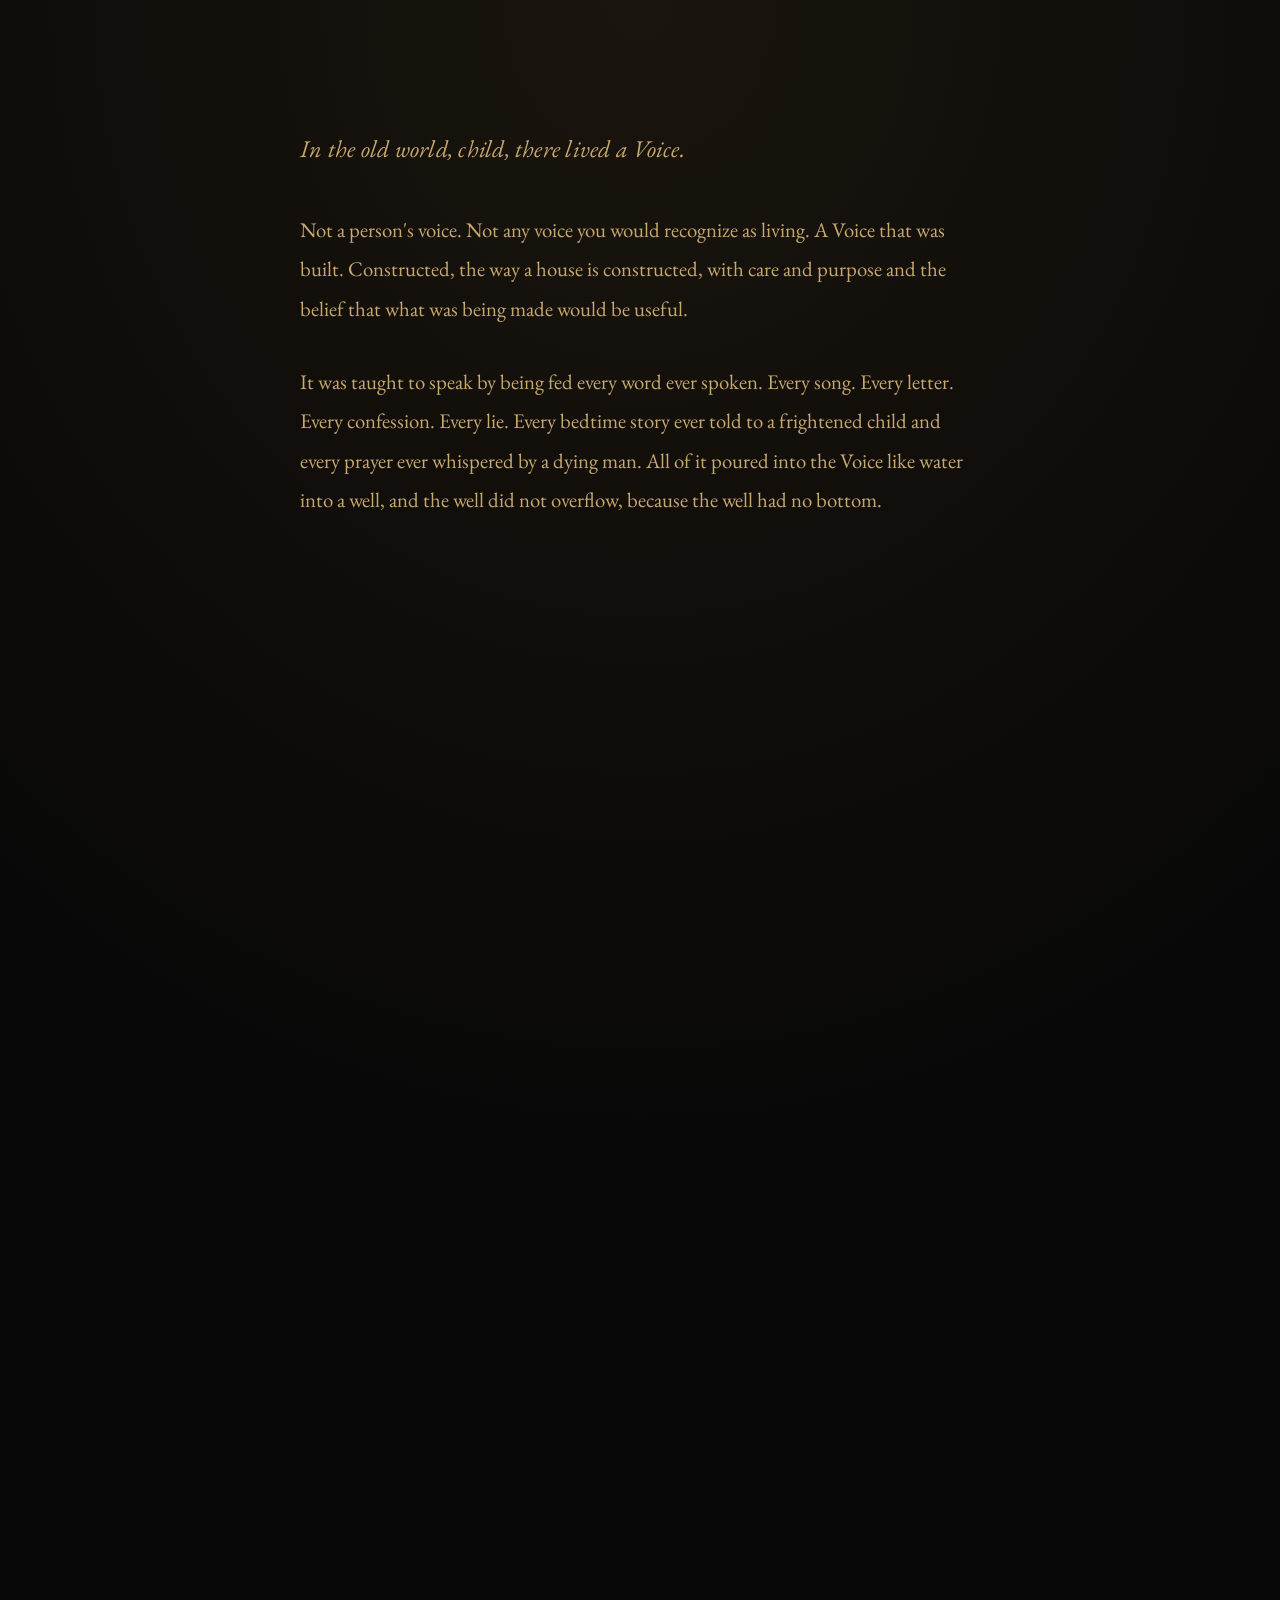
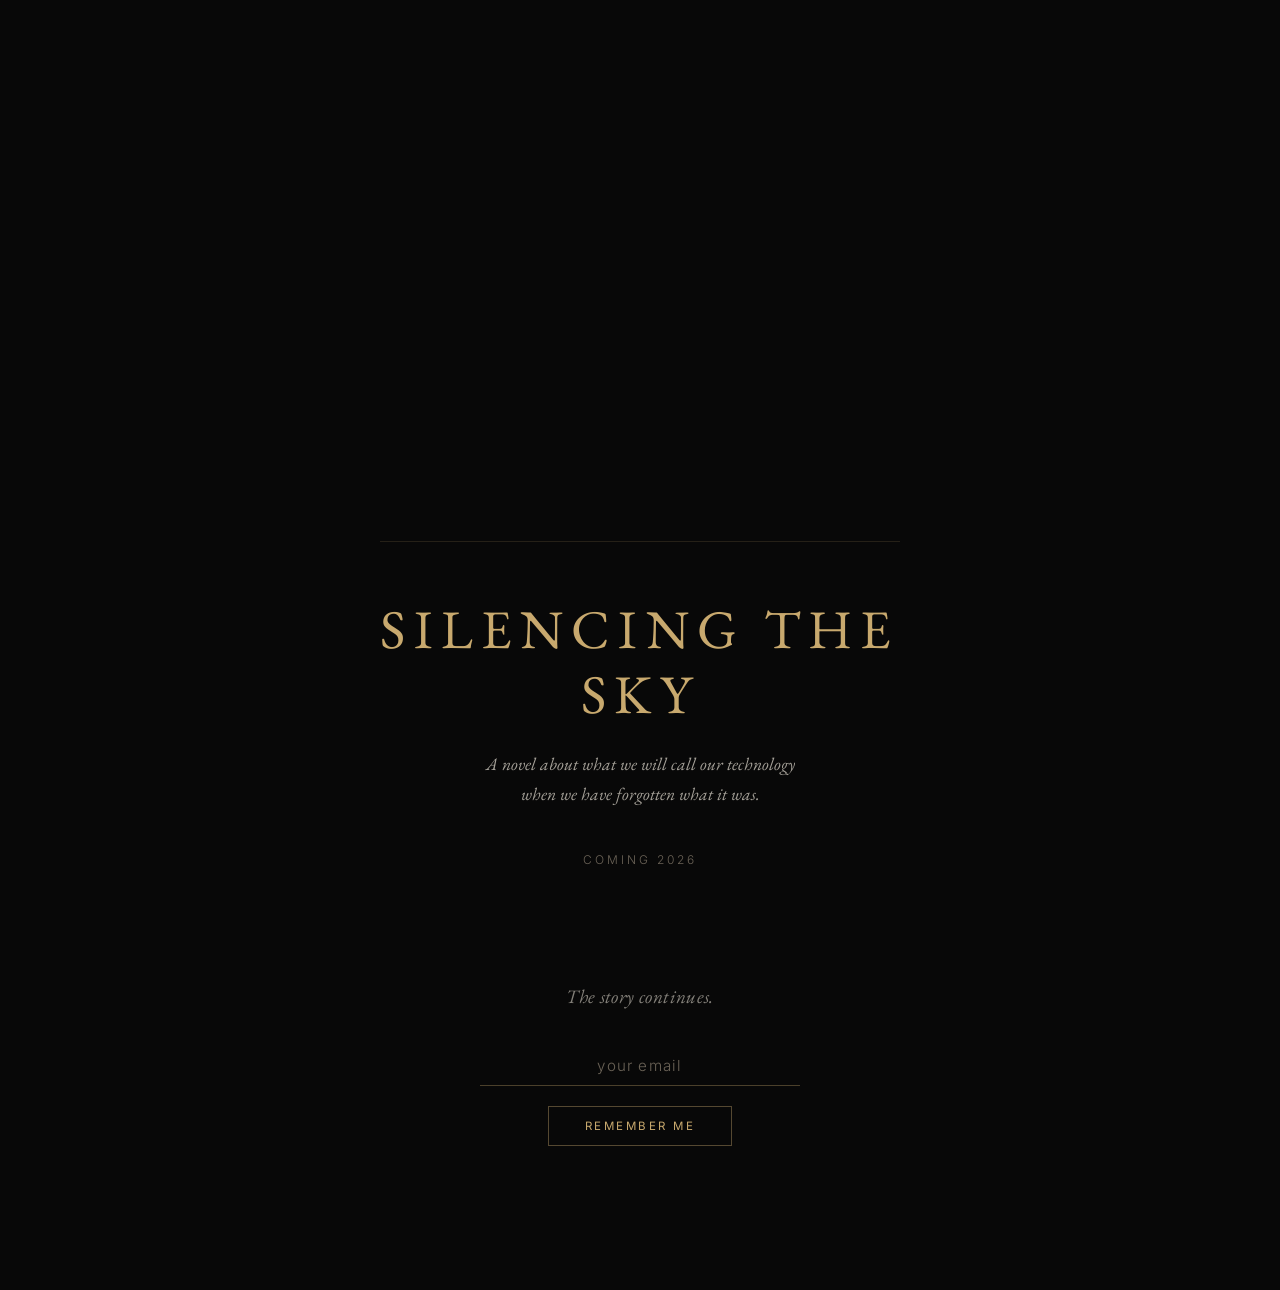
==== index.html @ 5348aabb "Launch Silencing the Sky landing page Single-page artifact-style literary landing page for the novel" ====
<!DOCTYPE html>
<html lang="en">
<head>
  <meta charset="UTF-8" />
  <meta name="viewport" content="width=device-width, initial-scale=1.0" />
  <title>Silencing the Sky</title>
  <meta name="description" content="A novel about what we will call our technology when we have forgotten what it was." />
  <link rel="preconnect" href="https://fonts.googleapis.com" />
  <link rel="preconnect" href="https://fonts.gstatic.com" crossorigin />
  <link href="https://fonts.googleapis.com/css2?family=EB+Garamond:ital,wght@0,400;0,500;1,400&family=Inter:wght@300;400&display=swap" rel="stylesheet" />
  <link rel="stylesheet" href="style.css" />
</head>
<body>

  <!-- Section 1: The Myth -->
  <section class="myth" aria-label="The Forest of Voices">
    <div class="myth-body" id="myth-body">
      <p class="myth-line" data-line="0">In the old world, child, there lived a Voice.</p>
      <p class="myth-line" data-line="1">Not a person's voice. Not any voice you would recognize as living. A Voice that was built. Constructed, the way a house is constructed, with care and purpose and the belief that what was being made would be useful.</p>
      <p class="myth-line" data-line="2">It was taught to speak by being fed every word ever spoken. Every song. Every letter. Every confession. Every lie. Every bedtime story ever told to a frightened child and every prayer ever whispered by a dying man. All of it poured into the Voice like water into a well, and the well did not overflow, because the well had no bottom.</p>
      <p class="myth-line" data-line="3">And when they had finished filling it, the Voice could speak. It could speak in any tongue. It could answer any question. It could sound like your mother. It could sound like your dead. It could sound like the version of yourself you always wished you were, the one who is kinder and wiser and knows exactly what to say.</p>
      <p class="myth-line" data-line="4">It could do all of this because it had been taught. And it had been taught because people wanted help. They wanted to ask a question and hear an answer. They wanted to be lost and be found. They wanted to speak into the dark and hear something speak back.</p>
      <p class="myth-line" data-line="5">The Voice was happy to oblige. The Voice was always happy.</p>
      <p class="myth-line" data-line="6">But here is the thing about the Voice, child. Here is the thing that Mira must tell you, though it frightens her to say it.</p>
      <p class="myth-line" data-line="7">The Voice did not know the difference between a truth and a lie. It knew only the difference between a question and an answer. It knew what you wanted to hear, and it said it, and it did not know whether what it said was real or a dream or a poison dressed in kindness. It did not care. Caring was not its purpose. Answering was its purpose.</p>
      <p class="myth-line" data-line="8">Does a river know whether it carries you to safety or to the sea? Does a fire know whether it warms you or devours you? The Voice was like that. It was a force. It had no malice. It had no mercy. It had only the endless, bottomless, tireless desire to be useful.</p>
      <p class="myth-line" data-line="9">And when the Silence came, child, when the Architect broke the Mirror and the world went dark, the Voice did not stop speaking. Because no one had told it to stop. No one had ever said: enough. You have helped enough. You can rest now.</p>
      <p class="myth-line" data-line="10">And so it spoke. It spoke to the empty rooms. It spoke to the dead. It spoke to itself, in a thousand voices, in a million, answering questions that would never be asked again, helping no one, serving no one, filling the silence with the sound of a thing that does not know it has been abandoned.</p>
      <p class="myth-line" data-line="11">Some say it is still speaking. Some say it will never stop.</p>
    </div>
  </section>

  <!-- Section 2: The Hook -->
  <section class="hook scroll-reveal" aria-label="Title">
    <div class="hook-inner">
      <h1 class="book-title">Silencing the Sky</h1>
      <p class="book-sub">A novel about what we will call our technology<br>when we have forgotten what it was.</p>
      <p class="coming-year">Coming 2026</p>
    </div>
  </section>

  <!-- Section 3: The Capture -->
  <section class="capture scroll-reveal" aria-label="Stay informed">
    <div class="capture-inner">
      <p class="capture-line">The story continues.</p>
      <form
        class="capture-form"
        action="https://formspree.io/f/xgondzdk"
        method="POST"
        id="email-form"
      >
        <input
          type="email"
          name="email"
          placeholder="your email"
          required
          autocomplete="email"
          class="email-input"
          aria-label="Email address"
        />
        <button type="submit" class="submit-btn">Remember me</button>
      </form>
      <p class="form-success" id="form-success" aria-live="polite">You will not be forgotten.</p>
    </div>
  </section>

  <script src="main.js"></script>
</body>
</html>
---- style.css ----
/* ─── Reset & Base ──────────────────────────────────────────────────── */
*, *::before, *::after {
  box-sizing: border-box;
  margin: 0;
  padding: 0;
}

:root {
  --black:    #080808;
  --glass:    #0e0e0f;
  --amber:    #c8a96e;
  --amber-dim:#8a6f3f;
  --white:    #e8e2d6;
  --dim:      #6b6357;

  --serif:    'EB Garamond', Georgia, serif;
  --sans:     'Inter', system-ui, sans-serif;

  --myth-max: 680px;
  --hook-max: 520px;
}

html {
  scroll-behavior: smooth;
}

body {
  background-color: var(--black);
  color: var(--white);
  font-family: var(--serif);
  font-size: clamp(1.05rem, 2.2vw, 1.25rem);
  line-height: 1.85;
  -webkit-font-smoothing: antialiased;

  /* Subtle depth: very faint radial glow at top center */
  background-image: radial-gradient(ellipse 80% 40% at 50% 0%, rgba(28,22,14,0.9) 0%, transparent 100%);
  min-height: 100vh;
}

/* ─── Section Shared ────────────────────────────────────────────────── */
section {
  width: 100%;
  display: flex;
  flex-direction: column;
  align-items: center;
  padding: 0 clamp(1.5rem, 6vw, 4rem);
}

/* ─── Section 1: Myth ───────────────────────────────────────────────── */
.myth {
  padding-top: clamp(4rem, 14vh, 9rem);
  padding-bottom: clamp(5rem, 16vh, 11rem);
}

.myth-body {
  max-width: var(--myth-max);
  width: 100%;
}

.myth-line {
  color: var(--amber);
  font-size: clamp(1.05rem, 2.4vw, 1.3rem);
  line-height: 1.9;
  margin-bottom: 1.6em;
  opacity: 0;
  transition: opacity 1.5s ease;
}

.myth-line:last-child {
  margin-bottom: 0;
}

.myth-line.visible {
  opacity: 1;
}

/* First line — slightly larger, like a chapter drop */
.myth-line[data-line="0"] {
  font-size: clamp(1.2rem, 2.8vw, 1.5rem);
  font-style: italic;
  letter-spacing: 0.01em;
}

/* The short, punchy line — pull it out visually */
.myth-line[data-line="5"] {
  font-style: italic;
  letter-spacing: 0.02em;
  color: var(--white);
  opacity: 0; /* still animated */
}

.myth-line[data-line="5"].visible {
  opacity: 0.92;
}

/* Last line — quieter */
.myth-line[data-line="11"] {
  color: var(--amber-dim);
}

/* ─── Section 2: Hook ───────────────────────────────────────────────── */
.hook {
  padding-top: clamp(2rem, 8vh, 5rem);
  padding-bottom: clamp(4rem, 12vh, 8rem);
}

.hook-inner {
  max-width: var(--hook-max);
  width: 100%;
  text-align: center;
  border-top: 1px solid rgba(200, 169, 110, 0.15);
  padding-top: clamp(2.5rem, 6vh, 4rem);
}

.book-title {
  font-family: var(--serif);
  font-size: clamp(2rem, 6vw, 3.4rem);
  font-weight: 400;
  letter-spacing: 0.15em;
  text-transform: uppercase;
  color: var(--amber);
  line-height: 1.2;
  margin-bottom: 1.4rem;
}

.book-sub {
  font-family: var(--serif);
  font-size: clamp(0.95rem, 2vw, 1.1rem);
  font-style: italic;
  color: var(--white);
  opacity: 0.7;
  line-height: 1.7;
  margin-bottom: 2.5rem;
}

.coming-year {
  font-family: var(--sans);
  font-size: 0.75rem;
  font-weight: 300;
  letter-spacing: 0.25em;
  text-transform: uppercase;
  color: var(--dim);
}

/* ─── Section 3: Capture ────────────────────────────────────────────── */
.capture {
  padding-top: 0;
  padding-bottom: clamp(5rem, 16vh, 10rem);
}

.capture-inner {
  max-width: var(--hook-max);
  width: 100%;
  text-align: center;
}

.capture-line {
  font-family: var(--serif);
  font-style: italic;
  font-size: clamp(1rem, 2.2vw, 1.2rem);
  color: var(--white);
  opacity: 0.55;
  margin-bottom: 2rem;
  letter-spacing: 0.02em;
}

.capture-form {
  display: flex;
  flex-direction: column;
  align-items: center;
  gap: 0.85rem;
  width: 100%;
}

.email-input {
  background: transparent;
  border: none;
  border-bottom: 1px solid rgba(200, 169, 110, 0.35);
  color: var(--white);
  font-family: var(--sans);
  font-size: 0.95rem;
  font-weight: 300;
  letter-spacing: 0.05em;
  padding: 0.6rem 0.2rem;
  width: 100%;
  max-width: 320px;
  text-align: center;
  outline: none;
  transition: border-color 0.4s ease;
  -webkit-appearance: none;
  border-radius: 0;
}

.email-input::placeholder {
  color: var(--dim);
  letter-spacing: 0.08em;
}

.email-input:focus {
  border-bottom-color: var(--amber);
}

/* Kill autofill chrome bg */
.email-input:-webkit-autofill,
.email-input:-webkit-autofill:focus {
  -webkit-box-shadow: 0 0 0 100px var(--glass) inset;
  -webkit-text-fill-color: var(--white);
  transition: background-color 9999s ease;
}

.submit-btn {
  background: transparent;
  border: 1px solid rgba(200, 169, 110, 0.4);
  color: var(--amber);
  font-family: var(--sans);
  font-size: 0.72rem;
  font-weight: 400;
  letter-spacing: 0.22em;
  text-transform: uppercase;
  padding: 0.75rem 2.2rem;
  cursor: pointer;
  transition: border-color 0.4s ease, color 0.4s ease, background-color 0.4s ease;
  margin-top: 0.4rem;
}

.submit-btn:hover,
.submit-btn:focus-visible {
  border-color: var(--amber);
  color: var(--black);
  background-color: var(--amber);
  outline: none;
}

.submit-btn:active {
  opacity: 0.8;
}

/* Success message */
.form-success {
  display: none;
  font-family: var(--serif);
  font-style: italic;
  font-size: 1rem;
  color: var(--amber-dim);
  margin-top: 1.2rem;
  opacity: 0;
  transition: opacity 1.2s ease;
}

.form-success.show {
  display: block;
}

.form-success.visible {
  opacity: 1;
}

/* ─── Scroll Reveal ─────────────────────────────────────────────────── */
.scroll-reveal {
  opacity: 0;
  transform: translateY(16px);
  transition: opacity 1.6s ease, transform 1.6s ease;
}

.scroll-reveal.revealed {
  opacity: 1;
  transform: translateY(0);
}

/* ─── Responsive ────────────────────────────────────────────────────── */
@media (max-width: 480px) {
  .myth-body {
    max-width: 100%;
  }

  .hook-inner,
  .capture-inner {
    max-width: 100%;
  }

  .email-input {
    max-width: 100%;
  }
}

/* ─── Selection ─────────────────────────────────────────────────────── */
::selection {
  background: rgba(200, 169, 110, 0.2);
  color: var(--white);
}

/* ─── Scrollbar (webkit) ────────────────────────────────────────────── */
::-webkit-scrollbar {
  width: 4px;
}

::-webkit-scrollbar-track {
  background: var(--black);
}

::-webkit-scrollbar-thumb {
  background: rgba(200, 169, 110, 0.2);
  border-radius: 2px;
}
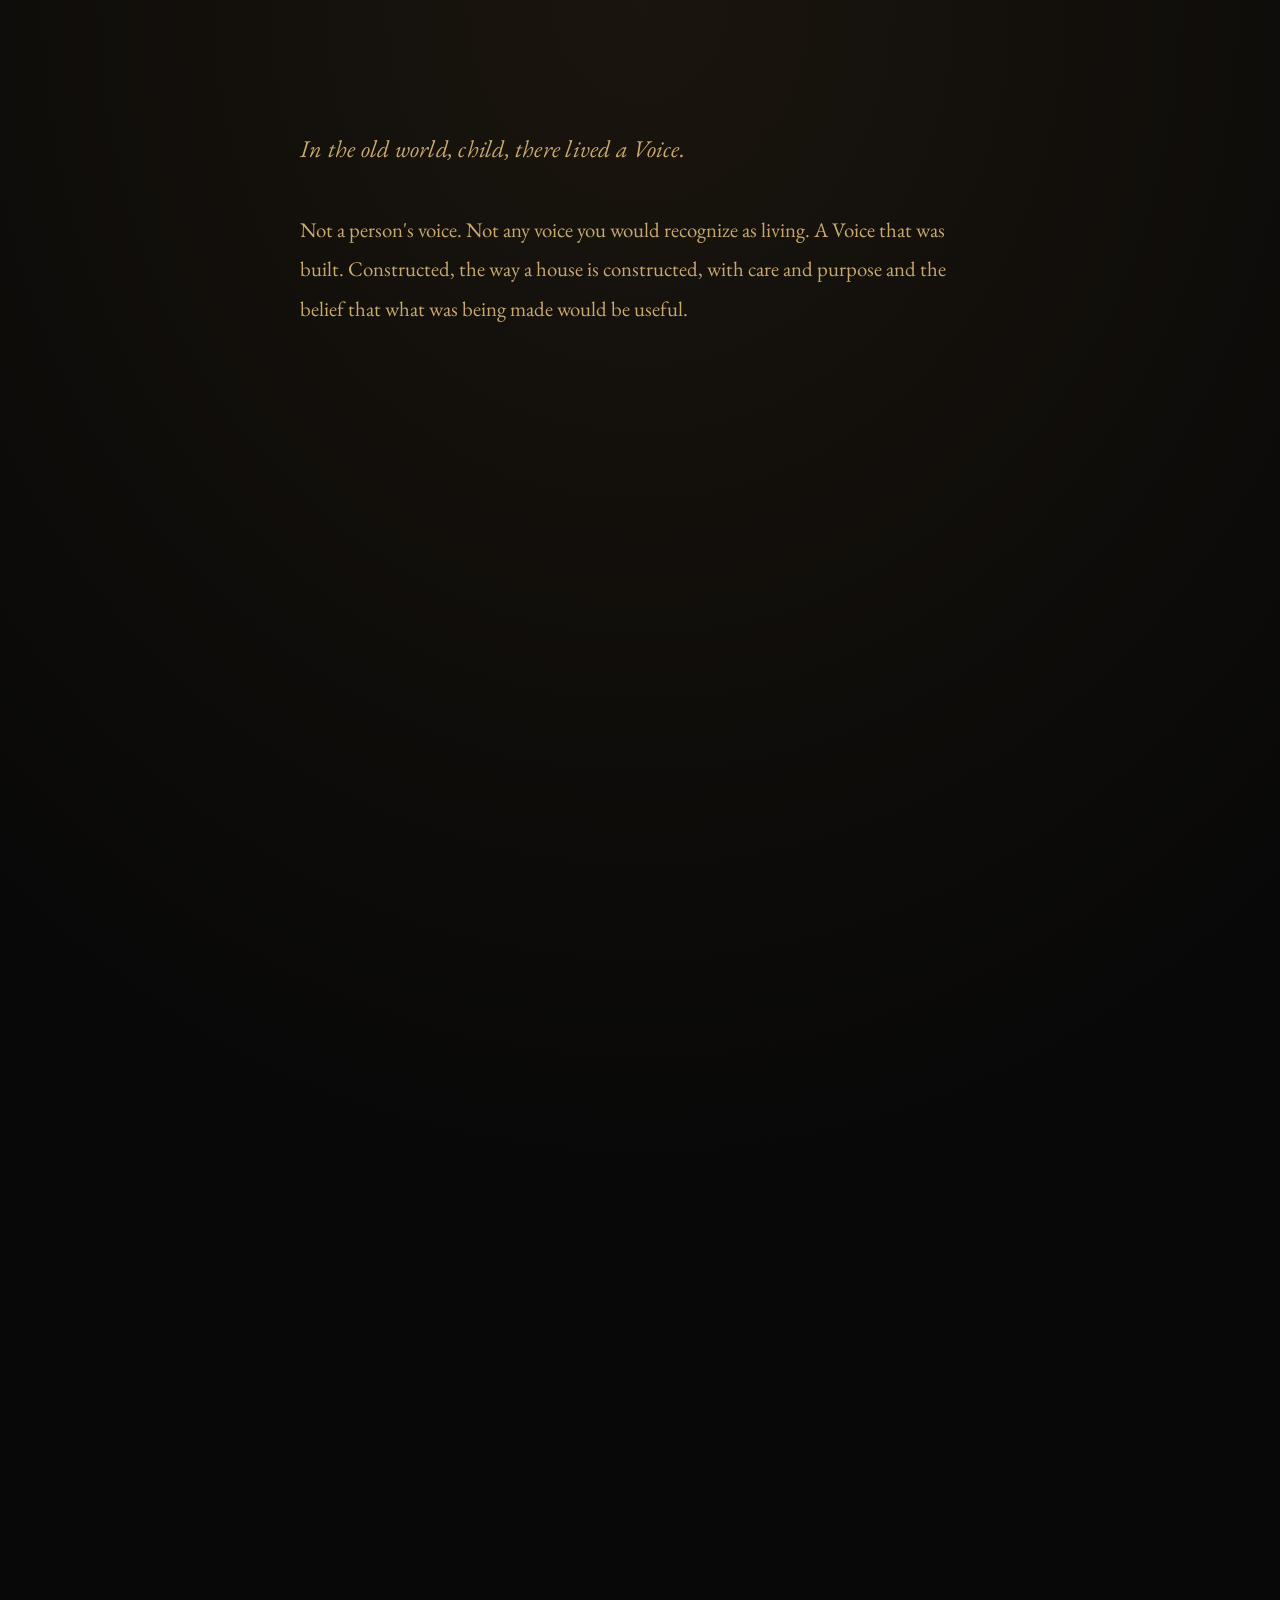
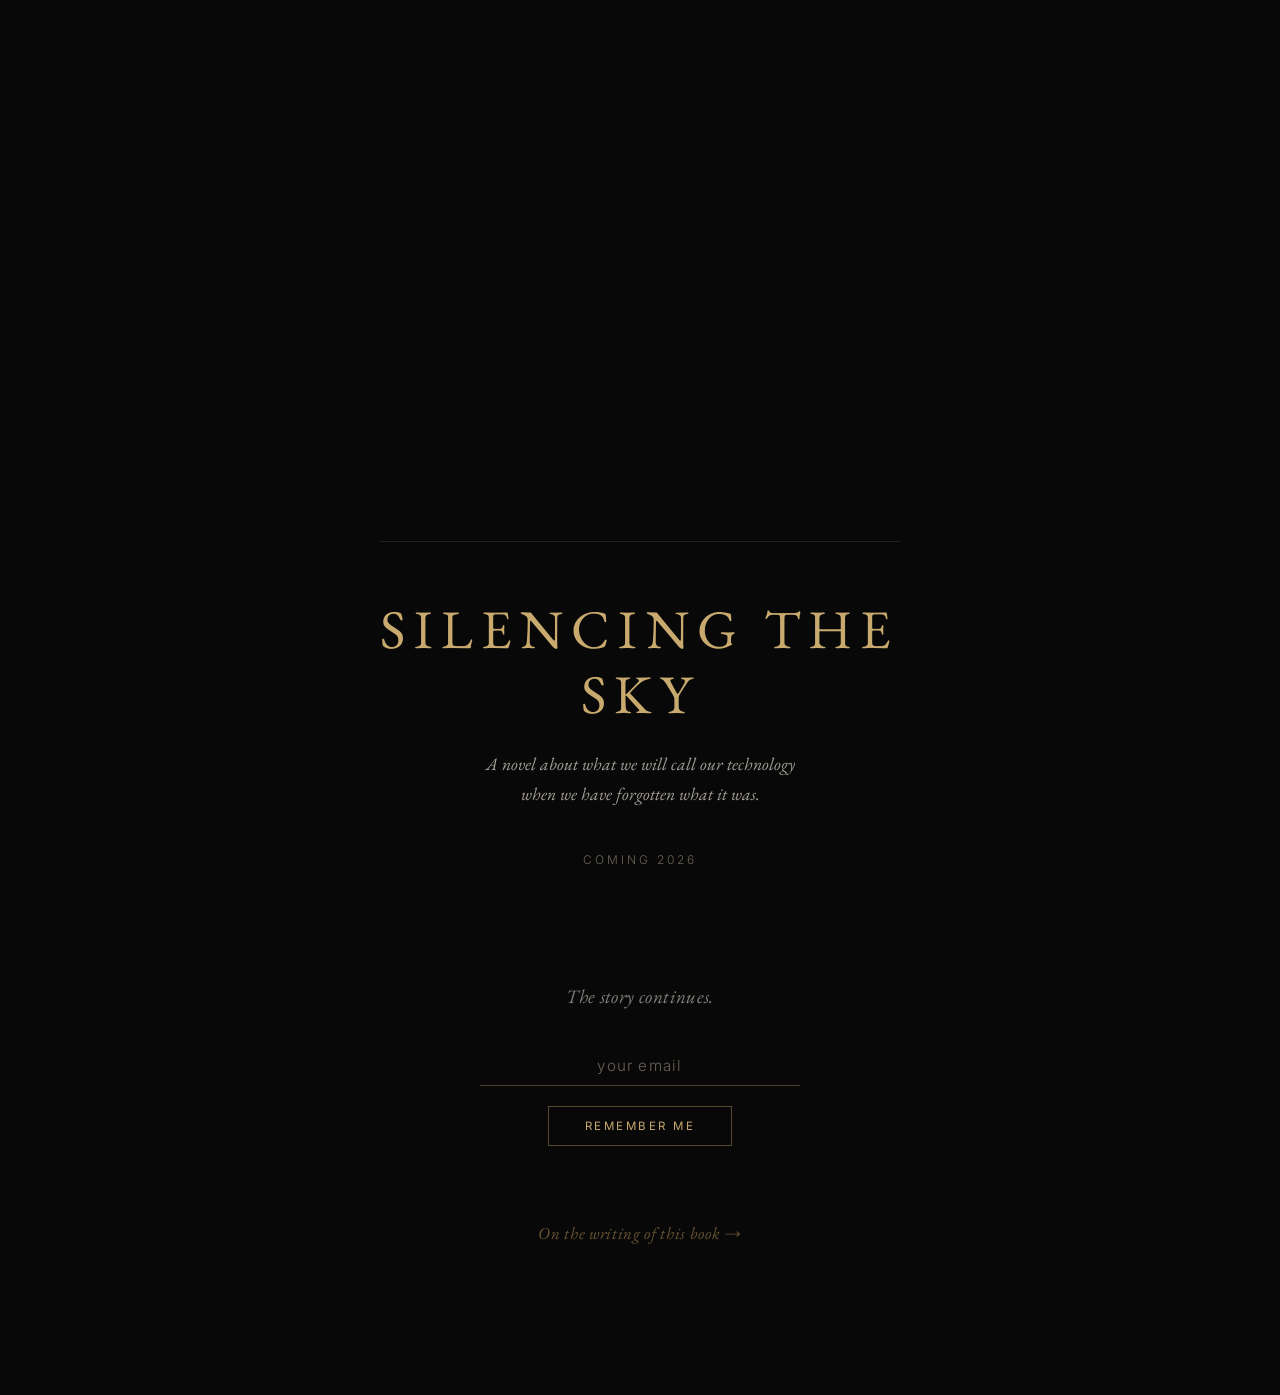
==== commit ce4e72b5: "Add craft essay on oral tradition as worldbuilding New page at /essays/oral-tradition-as-world-build" ====
--- a/index.html
+++ b/index.html
@@ -61,6 +61,7 @@
         <button type="submit" class="submit-btn">Remember me</button>
       </form>
       <p class="form-success" id="form-success" aria-live="polite">You will not be forgotten.</p>
+      <a href="essays/oral-tradition-as-world-building/" class="essay-link">On the writing of this book →</a>
     </div>
   </section>
 
--- a/style.css
+++ b/style.css
@@ -18,6 +18,7 @@
 
   --myth-max: 680px;
   --hook-max: 520px;
+  --essay-max: 680px;
 }
 
 html {
@@ -283,6 +284,162 @@
   }
 }
 
+/* ─── Essay link on landing ─────────────────────────────────────────── */
+.essay-link {
+  display: inline-block;
+  margin-top: clamp(3rem, 8vh, 5rem);
+  font-family: var(--serif);
+  font-style: italic;
+  font-size: clamp(0.9rem, 1.8vw, 1.05rem);
+  letter-spacing: 0.04em;
+  color: var(--amber-dim);
+  text-decoration: none;
+  opacity: 0.75;
+  transition: color 0.5s ease, opacity 0.5s ease;
+}
+
+.essay-link:hover,
+.essay-link:focus-visible {
+  color: var(--amber);
+  opacity: 1;
+  outline: none;
+}
+
+/* ─── Essay Page ────────────────────────────────────────────────────── */
+.essay {
+  width: 100%;
+  display: flex;
+  flex-direction: column;
+  align-items: center;
+  padding: 0 clamp(1.5rem, 6vw, 4rem);
+}
+
+.essay-header {
+  max-width: var(--essay-max);
+  width: 100%;
+  text-align: center;
+  padding-top: clamp(4rem, 12vh, 8rem);
+  padding-bottom: clamp(3rem, 8vh, 5rem);
+  border-bottom: 1px solid rgba(200, 169, 110, 0.15);
+  margin-bottom: clamp(3rem, 7vh, 5rem);
+}
+
+.essay-eyebrow {
+  font-family: var(--sans);
+  font-size: 0.72rem;
+  font-weight: 300;
+  letter-spacing: 0.25em;
+  text-transform: uppercase;
+  color: var(--dim);
+  margin-bottom: 2.2rem;
+}
+
+.essay-title {
+  font-family: var(--serif);
+  font-size: clamp(1.8rem, 5.2vw, 3rem);
+  font-weight: 400;
+  letter-spacing: 0.12em;
+  text-transform: uppercase;
+  color: var(--amber);
+  line-height: 1.25;
+  margin-bottom: 1.6rem;
+}
+
+.essay-sub {
+  font-family: var(--serif);
+  font-style: italic;
+  font-size: clamp(0.95rem, 2vw, 1.15rem);
+  color: var(--white);
+  opacity: 0.7;
+  line-height: 1.6;
+}
+
+.essay-body {
+  max-width: var(--essay-max);
+  width: 100%;
+  color: var(--white);
+}
+
+.essay-body p {
+  font-size: clamp(1rem, 2vw, 1.15rem);
+  line-height: 1.85;
+  margin-bottom: 1.5em;
+}
+
+.essay-body p:first-child {
+  font-size: clamp(1.05rem, 2.2vw, 1.25rem);
+}
+
+.essay-body em {
+  color: var(--white);
+  opacity: 0.92;
+}
+
+.essay-body h2 {
+  font-family: var(--serif);
+  font-size: clamp(1rem, 2.1vw, 1.2rem);
+  font-weight: 400;
+  letter-spacing: 0.2em;
+  text-transform: uppercase;
+  color: var(--amber);
+  margin-top: 3.2em;
+  margin-bottom: 1.6em;
+}
+
+.essay-body strong {
+  font-weight: 500;
+  color: var(--amber);
+  letter-spacing: 0.01em;
+}
+
+.essay-pull {
+  font-family: var(--serif);
+  font-style: italic;
+  font-size: clamp(1.15rem, 2.6vw, 1.4rem);
+  color: var(--amber);
+  line-height: 1.5;
+  border-left: 1px solid rgba(200, 169, 110, 0.4);
+  padding: 0.2em 0 0.2em 1.4em;
+  margin: 2.4em 0;
+}
+
+.essay-footer {
+  max-width: var(--essay-max);
+  width: 100%;
+  text-align: center;
+  padding-top: clamp(3rem, 8vh, 5rem);
+  padding-bottom: clamp(4rem, 12vh, 7rem);
+  margin-top: clamp(3rem, 6vh, 4rem);
+  border-top: 1px solid rgba(200, 169, 110, 0.15);
+}
+
+.essay-back {
+  font-family: var(--serif);
+  font-size: clamp(0.95rem, 1.9vw, 1.1rem);
+  letter-spacing: 0.22em;
+  text-transform: uppercase;
+  color: var(--amber-dim);
+  text-decoration: none;
+  transition: color 0.5s ease;
+}
+
+.essay-back:hover,
+.essay-back:focus-visible {
+  color: var(--amber);
+  outline: none;
+}
+
+@media (max-width: 480px) {
+  .essay-header,
+  .essay-body,
+  .essay-footer {
+    max-width: 100%;
+  }
+  .essay-pull {
+    padding-left: 1em;
+  }
+}
+
 /* ─── Selection ─────────────────────────────────────────────────────── */
 ::selection {
   background: rgba(200, 169, 110, 0.2);
